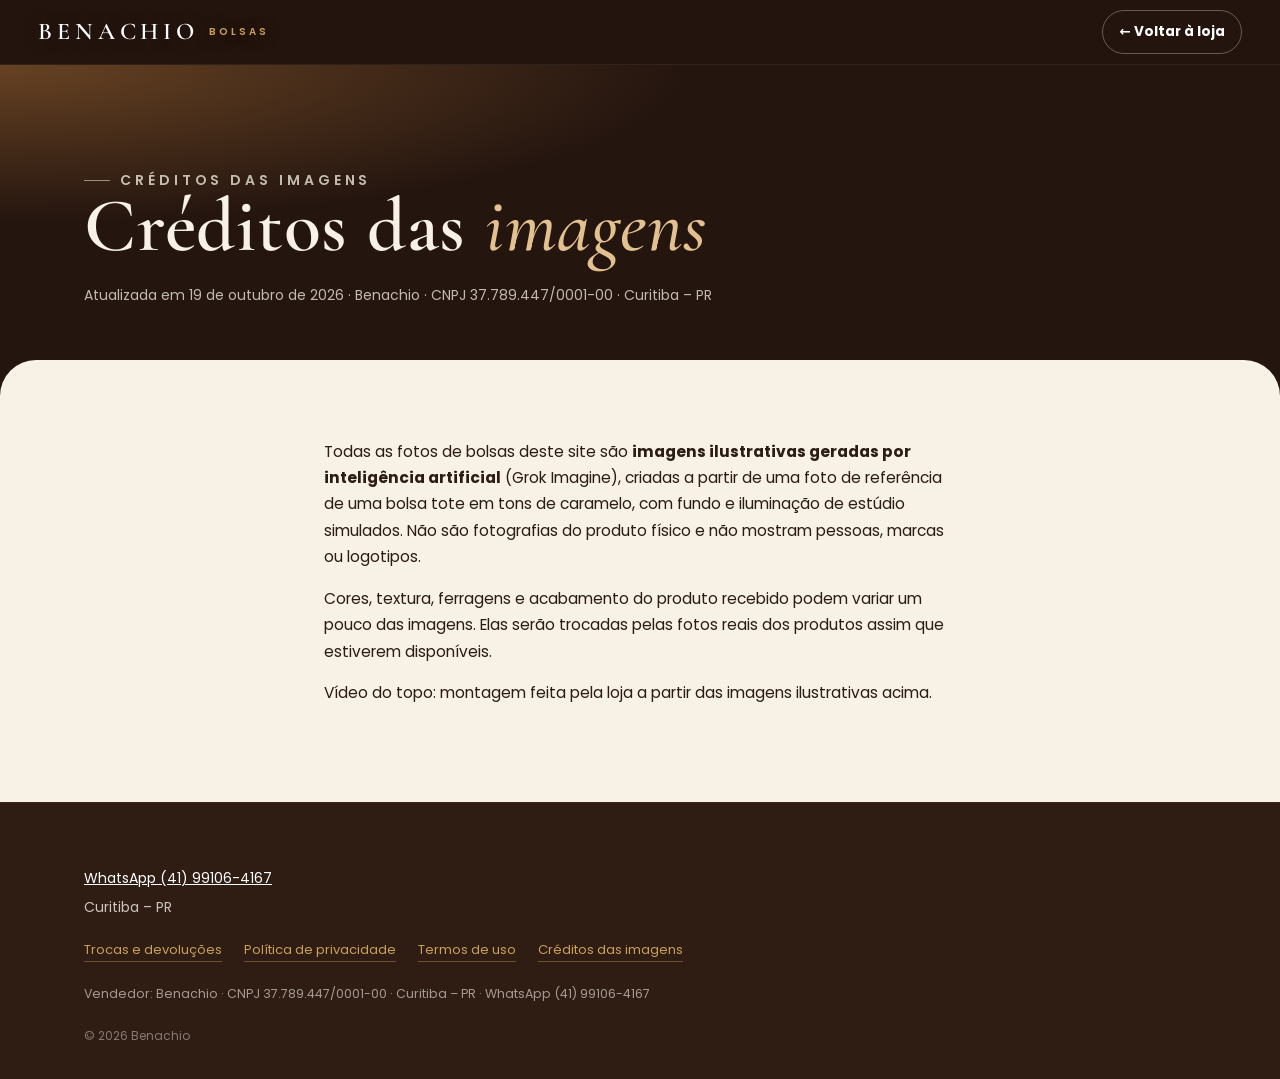
==== creditos.html @ b6550120 "Benachio: site da loja de bolsas" ====
<!doctype html><html lang="pt-BR"><head><meta charset="utf-8"><meta name="viewport" content="width=device-width, initial-scale=1">
<title>Créditos das imagens | Benachio</title><meta name="theme-color" content="#24150f"><link rel="icon" href="favicon.svg" type="image/svg+xml">
<link rel="preconnect" href="https://fonts.googleapis.com"><link rel="preconnect" href="https://fonts.gstatic.com" crossorigin>
<link href="https://fonts.googleapis.com/css2?family=Cormorant+Garamond:ital,wght@0,500;0,600;0,700;1,500;1,600&family=Poppins:wght@400;500;600;700&display=swap" rel="stylesheet">
<link rel="stylesheet" href="css/style.css?v=m1"><link rel="stylesheet" href="css/bolsas.css?v=2"></head>
<body class="legal-page"><header class="legal-top"><div class="topbar__in"><a class="brand" href="./"><span class="brand__logo">Benachio</span><span class="brand__sub">Bolsas</span></a><a class="legal-back" href="./">&larr; Voltar à loja</a></div></header>
<main id="conteudo"><section class="legal-hero"><div class="wrap"><p class="eyebrow">Créditos das imagens</p><h1 class="display">Créditos das <em>imagens</em></h1>
<p>Atualizada em 19 de outubro de 2026 · Benachio · CNPJ 37.789.447/0001-00 · Curitiba – PR</p></div></section>
<section class="legal"><div class="wrap legal__body">
<p>Todas as fotos de bolsas deste site são <strong>imagens ilustrativas geradas por inteligência artificial</strong> (Grok Imagine), criadas a partir de uma foto de referência de uma bolsa tote em tons de caramelo, com fundo e iluminação de estúdio simulados. Não são fotografias do produto físico e não mostram pessoas, marcas ou logotipos.</p>
<p>Cores, textura, ferragens e acabamento do produto recebido podem variar um pouco das imagens. Elas serão trocadas pelas fotos reais dos produtos assim que estiverem disponíveis.</p>
<p>Vídeo do topo: montagem feita pela loja a partir das imagens ilustrativas acima.</p></div></section></main>
<footer class="footer"><div class="wrap footer__in">
<ul class="footer__list"><li><a href="https://wa.me/5541991064167" target="_blank" rel="noopener">WhatsApp (41) 99106-4167</a></li><li>Curitiba – PR</li></ul>
<nav class="footer__legal"><a href="trocas.html">Trocas e devoluções</a><a href="privacidade.html">Política de privacidade</a><a href="termos.html">Termos de uso</a><a href="creditos.html">Créditos das imagens</a></nav>
<p class="footer__seller">Vendedor: Benachio · CNPJ 37.789.447/0001-00 · Curitiba – PR · WhatsApp (41) 99106-4167</p><p class="footer__copy">© 2026 Benachio</p></div></footer></body></html>
---- css/style.css ----
/* Gold Tabacaria — base do layout */
:root{
  --ink:#0b0a07; --ink-2:#17130b; --plum:#b98c26; --plum-2:#d4a63a; --plum-3:#241b07;
  --rose:#e8c766; --rose-2:#f0d890; --blush:#f8eed2; --gold:#e0b64a;
  --cream:#f8f5ee; --cream-2:#efe9db; --sand:#e4dac4; --text:#1d1a12; --muted:#6f6a5b; --line:#e6dfcb;
  --wa:#1f9d55; --mp:#009ee3; --radius:18px;
  --serif:"Fraunces", Georgia, "Times New Roman", serif;
  --sans:"Manrope", system-ui, -apple-system, "Segoe UI", Roboto, Arial, sans-serif;
  --ease-out:cubic-bezier(.16,1,.3,1);
  --pad:clamp(18px,5vw,64px);
}
*{box-sizing:border-box}
html{-webkit-text-size-adjust:100%}
html.lenis,html.lenis body{height:auto}
.lenis.lenis-smooth{scroll-behavior:auto!important}
.lenis.lenis-stopped{overflow:hidden}
body{margin:0;background:var(--ink);color:var(--cream);font:400 15.5px/1.6 var(--sans);-webkit-font-smoothing:antialiased;overflow-x:hidden}
img,video,canvas{max-width:100%;display:block}
button{font:inherit;color:inherit;cursor:pointer}
a{color:inherit}
[hidden]{display:none!important}
.wrap{width:100%;max-width:1240px;margin:0 auto;padding:0 var(--pad)}
.skip{position:absolute;left:-999px}.skip:focus{left:12px;top:12px;background:#fff;color:var(--ink);padding:8px 12px;z-index:200}
.ic-line{width:22px;height:22px;fill:none;stroke:currentColor;stroke-width:1.7;stroke-linecap:round;stroke-linejoin:round}
.ic-line .fill{fill:currentColor;stroke:none}
.ic{width:20px;height:20px}
:focus-visible{outline:2px solid var(--gold);outline-offset:3px}

.eyebrow{display:inline-flex;align-items:center;gap:10px;margin:0 0 18px;font:600 11.5px/1 var(--sans);letter-spacing:.28em;text-transform:uppercase;color:var(--gold)}
.eyebrow::before{content:"";width:26px;height:1px;background:currentColor;opacity:.7}
.hero__eyebrow::before{display:none}
.eyebrow--plum{color:var(--plum-2)}
.display{margin:0;font:300 clamp(40px,8.4vw,92px)/.98 var(--serif);letter-spacing:-.025em;font-variation-settings:"opsz" 144}
.display em{font-style:italic;font-weight:400;color:var(--rose)}
.display--ink{color:var(--plum)}
.display--ink em{color:var(--plum-2)}
.lead{font-size:clamp(16px,1.6vw,18.5px);line-height:1.65;color:rgba(248,245,238,.8);max-width:34em;margin:26px 0 0}

/* ------------ topbar ------------ */
.topbar{position:fixed;inset:0 0 auto 0;z-index:60;color:#fff;transition:background .4s,backdrop-filter .4s,box-shadow .4s}
.topbar::before{content:"";position:absolute;inset:0 0 auto 0;height:150%;z-index:-1;pointer-events:none;background:linear-gradient(to bottom,rgba(8,6,3,.55),rgba(8,6,3,0));transition:opacity .4s}
.topbar.is-solid{background:rgba(11,9,6,.82);backdrop-filter:saturate(1.3) blur(14px);-webkit-backdrop-filter:saturate(1.3) blur(14px);box-shadow:0 1px 0 rgba(255,255,255,.06)}
.topbar.is-solid::before{opacity:0}
.topbar__in{display:flex;align-items:center;justify-content:space-between;gap:16px;height:64px;padding:0 clamp(14px,3vw,40px);padding-top:env(safe-area-inset-top)}
.brand{display:flex;align-items:center;gap:10px;text-decoration:none;text-shadow:0 1px 18px rgba(0,0,0,.4)}
.brand__mark{width:38px;height:38px;color:#fff;filter:drop-shadow(0 1px 8px rgba(0,0,0,.35))}
.brand__word{font:500 17px/1 var(--serif);letter-spacing:.01em;white-space:nowrap}
.brand__word b{font-weight:600;letter-spacing:.06em}
.brand__word i{font-weight:400;opacity:.92}
.topbar__nav{display:none;gap:30px;font-size:13px;font-weight:600;letter-spacing:.12em;text-transform:uppercase}
.topbar__nav a{text-decoration:none;opacity:.85;position:relative}
.topbar__nav a::after{content:"";position:absolute;left:0;right:0;bottom:-6px;height:1px;background:currentColor;transform:scaleX(0);transform-origin:left;transition:transform .4s var(--ease-out)}
.topbar__nav a:hover{opacity:1}.topbar__nav a:hover::after{transform:scaleX(1)}
.topbar__actions{display:flex;gap:4px}
.icon-btn{position:relative;display:grid;place-items:center;width:44px;height:44px;border-radius:50%;border:0;background:transparent;color:#fff;text-decoration:none;transition:background .2s}
.icon-btn:hover{background:rgba(255,255,255,.12)}
.cart-count{position:absolute;top:3px;right:1px;min-width:19px;height:19px;padding:0 5px;border-radius:10px;background:var(--gold);color:var(--ink);font:700 11px/19px var(--sans);text-align:center}

/* ------------ hero ------------ */
.hero{position:relative;height:100vh;height:100svh;min-height:600px;overflow:hidden;background:var(--ink) url(../video/hero-m-poster.webp) center/cover no-repeat;isolation:isolate}
.hero__media{position:absolute;inset:0;z-index:-2}
.hero__video{width:100%;height:100%;object-fit:cover;transform-origin:50% 40%}
.hero__shade{position:absolute;inset:0;z-index:-1;background:
  linear-gradient(to top,rgba(14,5,11,.92) 0%,rgba(14,5,11,.55) 34%,rgba(14,5,11,0) 62%),
  radial-gradient(120% 70% at 50% 110%,rgba(60,45,10,.55),transparent 60%)}
.hero__content{position:absolute;left:0;right:0;bottom:0;padding:0 var(--pad) calc(78px + env(safe-area-inset-bottom))}
.hero__eyebrow{color:#fff;letter-spacing:.24em;margin-bottom:16px}
.hero__eyebrow .dot{width:7px;height:7px;border-radius:50%;background:var(--gold);box-shadow:0 0 0 0 rgba(224,182,74,.7);animation:pulse 2.4s infinite}
.hero__title{margin:0;font:300 clamp(64px,19vw,196px)/.86 var(--serif);letter-spacing:-.045em;color:#fff;text-shadow:0 2px 40px rgba(0,0,0,.35);font-variation-settings:"opsz" 144}
.hero__title em{font-style:italic;font-weight:400;color:var(--rose)}
.hero__title .ch{display:inline-block;will-change:transform}
.hero__title .word{display:inline-block;overflow:hidden;padding:0 .02em .08em;margin-bottom:-.08em;vertical-align:top}
.hero__tag{margin:14px 0 0;font:400 italic clamp(19px,2.6vw,28px)/1.25 var(--serif);color:#fff}
.hero__sub{margin:10px 0 26px;font-size:15px;line-height:1.55;color:rgba(255,255,255,.82);max-width:30em}
.hero__cta{display:flex;flex-wrap:wrap;gap:10px}
@media (max-width:420px){.hero__cta .btn{min-height:50px;padding:0 20px;font-size:14.5px}}
.hero__cue{display:none;position:absolute;left:50%;bottom:calc(18px + env(safe-area-inset-bottom));width:26px;height:42px;margin-left:-13px;border:1.5px solid rgba(255,255,255,.55);border-radius:20px}
.hero__cue span{position:absolute;left:50%;top:8px;width:3px;height:8px;margin-left:-1.5px;border-radius:2px;background:#fff;animation:cue 1.8s var(--ease-out) infinite}
.btn--glass .ic{width:18px;height:18px}
.hero__badge{display:none;position:absolute;right:clamp(24px,5vw,72px);bottom:clamp(40px,10vh,110px);width:132px;height:132px;color:#fff}
.hero__badge>svg:first-child{width:100%;height:100%;animation:spin 22s linear infinite}
.hero__badge text{font:600 10.4px/1 var(--sans);letter-spacing:.32em;fill:currentColor}
.hero__badge-mark{position:absolute;inset:34px;width:64px;height:64px;color:var(--gold)}

/* ------------ buttons ------------ */
.btn{position:relative;display:inline-flex;align-items:center;justify-content:center;gap:10px;min-height:52px;padding:0 26px;border-radius:999px;border:1px solid transparent;font-weight:700;font-size:15px;letter-spacing:.01em;text-decoration:none;overflow:hidden;transition:transform .25s var(--ease-out),background .25s,box-shadow .3s,color .25s}
.btn svg{width:20px;height:20px;flex:none}
.btn:active{transform:translateY(1px) scale(.985)}
.btn--glow{background:var(--cream);color:var(--ink);box-shadow:0 0 0 0 rgba(224,182,74,.0),0 14px 40px -12px rgba(224,182,74,.65)}
.btn--glow::after{content:"";position:absolute;top:0;bottom:0;left:-60%;width:40%;background:linear-gradient(100deg,transparent,rgba(255,255,255,.75),transparent);transform:skewX(-20deg);transition:left .7s var(--ease-out)}
.btn--glow:hover::after{left:130%}
.btn--glow:hover{transform:translateY(-2px);box-shadow:0 18px 50px -12px rgba(224,182,74,.85)}
.btn__arrow{transition:transform .3s var(--ease-out)}.btn:hover .btn__arrow{transform:translateX(4px)}
.btn--glass{background:rgba(255,255,255,.1);border-color:rgba(255,255,255,.35);color:#fff;backdrop-filter:blur(8px);-webkit-backdrop-filter:blur(8px)}
.btn--glass:hover{background:rgba(255,255,255,.18)}
.btn--plum{background:var(--plum);color:#fff;width:100%}
.btn--plum:hover{background:var(--plum-2)}
.btn--wa{background:var(--wa);color:#fff;width:100%}
.btn--wa-solid{background:var(--wa);color:#fff;box-shadow:0 14px 36px -14px rgba(31,157,85,.9)}
.btn--wa-solid:hover{transform:translateY(-2px)}
.btn--mp{background:var(--mp);color:#fff;width:100%}
.btn--wa-outline{background:#fff;color:var(--wa);border-color:var(--wa);width:100%}
.btn[disabled]{opacity:.45;cursor:not-allowed}

/* ------------ ticker ------------ */
.ticker{position:relative;z-index:2;overflow:hidden;background:var(--plum);border-block:1px solid rgba(255,255,255,.08);padding:16px 0}
.ticker__track{display:flex;width:max-content;align-items:center;gap:26px;white-space:nowrap;animation:marquee 34s linear infinite;will-change:transform}
.ticker span{font:400 italic clamp(20px,3vw,30px)/1 var(--serif);color:var(--cream)}
.ticker i{font-style:normal;color:var(--gold);font-size:14px}
.ticker.is-skew .ticker__track{animation-play-state:running}

/* ------------ sections common ------------ */
.section{position:relative}
.js.motion .section .rise{opacity:0;transform:translateY(28px);transition:opacity 1s var(--ease-out),transform 1s var(--ease-out)}
.js.motion .section .rise.in{opacity:1;transform:none}

/* ------------ manifesto ------------ */
.manifesto{padding:clamp(90px,14vh,150px) 0 clamp(80px,12vh,130px);overflow:hidden;background:var(--ink)}
.manifesto__glow{position:absolute;width:80vmax;height:80vmax;left:-30vmax;top:-20vmax;background:radial-gradient(closest-side,rgba(107,45,92,.55),transparent);pointer-events:none}
.manifesto__grid{position:relative;display:grid;gap:56px;align-items:center}
.manifesto .display{max-width:11ch}
.stats{list-style:none;margin:40px 0 0;padding:26px 0 0;display:grid;grid-template-columns:repeat(3,1fr);gap:12px;border-top:1px solid rgba(255,255,255,.12)}
.stats li{display:flex;flex-direction:column;gap:6px}
.stats strong{font:300 clamp(34px,5.5vw,56px)/1 var(--serif);color:#fff;letter-spacing:-.02em}
.stats li>span{font-size:12px;letter-spacing:.06em;color:rgba(248,245,238,.62);line-height:1.35}
.manifesto__art{position:relative;height:clamp(440px,118vw,640px)}
.ed{position:absolute;margin:0;overflow:hidden;border-radius:26px;box-shadow:0 40px 80px -30px rgba(0,0,0,.8)}
.ed img{width:100%;height:100%;object-fit:cover}
.ed--a{left:0;top:0;width:64%;height:78%}
.ed--b{right:0;bottom:0;width:52%;height:64%;border:6px solid var(--ink)}
.ed__ring{position:absolute;right:4%;top:-4%;width:42%;fill:none;stroke:var(--gold);stroke-width:.8;opacity:.6;animation:spin 40s linear infinite}
.ed__ring-in{stroke-dasharray:2 6}
.ed__chip{position:absolute;left:6%;bottom:6%;padding:10px 16px;border-radius:999px;background:rgba(248,245,238,.94);color:var(--ink);font:700 12px/1 var(--sans);letter-spacing:.08em;text-transform:uppercase;box-shadow:0 18px 40px -16px rgba(0,0,0,.6)}

/* ------------ chapters (coleção) ------------ */
.chapters{position:relative;background:var(--ink-2)}
.chapters__stage{position:relative}
.chapters__canvas,.chapters__shade,.chapters__rail{display:none}
.chapters__label{position:relative;padding:80px var(--pad) 0}
.chapters__list{display:grid;gap:40px;padding:24px var(--pad) 90px}
.chapter{position:relative;border-radius:24px;overflow:hidden}
.chapter__img{width:100%;height:auto;aspect-ratio:3/4;object-fit:cover}
.chapter__copy{padding:20px 4px 0}
.chapter__num{font:500 13px/1 var(--sans);letter-spacing:.2em;color:var(--gold)}
.chapter h3{margin:8px 0 10px;font:300 clamp(48px,12vw,120px)/.92 var(--serif);letter-spacing:-.035em;color:#fff}
.chapter p{margin:0 0 18px;color:rgba(248,245,238,.82);max-width:26em;font-size:16px}
.chip-link{display:inline-flex;align-items:center;min-height:44px;padding:0 20px;border-radius:999px;border:1px solid rgba(255,255,255,.4);color:#fff;text-decoration:none;font-weight:700;font-size:14px;backdrop-filter:blur(8px);-webkit-backdrop-filter:blur(8px);background:rgba(255,255,255,.08);transition:background .25s,color .25s}
.chip-link:hover{background:var(--cream);color:var(--ink)}

.js.motion .chapters{height:440vh}
.js.motion .chapters__stage{position:sticky;top:0;height:100vh;height:100svh;overflow:hidden}
.js.motion .chapters__canvas{display:block;position:absolute;inset:0;width:100%;height:100%}
.js.motion .chapters__shade{display:block;position:absolute;inset:0;pointer-events:none;background:linear-gradient(to top,rgba(18,7,15,.94) 0%,rgba(18,7,15,.6) 30%,rgba(18,7,15,0) 58%),linear-gradient(to bottom,rgba(18,7,15,.5),rgba(18,7,15,0) 22%)}
.js.motion .chapters__label{position:absolute;top:80px;left:var(--pad);padding:0;z-index:3;color:#fff}
.js.motion .chapters__rail{display:flex;position:absolute;z-index:3;top:80px;right:var(--pad);gap:14px;list-style:none;margin:0;padding:0;font:600 11px/1 var(--sans);letter-spacing:.14em;color:rgba(255,255,255,.45)}
.js.motion .chapters__rail li{position:relative;padding-bottom:8px;transition:color .4s}
.js.motion .chapters__rail li::after{content:"";position:absolute;left:0;bottom:0;height:2px;width:100%;background:currentColor;transform:scaleX(.35);transform-origin:left;transition:transform .5s var(--ease-out)}
.js.motion .chapters__rail li.on{color:#fff}.js.motion .chapters__rail li.on::after{transform:scaleX(1);background:var(--gold)}
.js.motion .chapters__list{position:absolute;inset:0;display:block;padding:0;z-index:2}
.js.motion .chapter{position:absolute;left:0;right:0;bottom:0;border-radius:0;overflow:visible;visibility:hidden;padding:0 var(--pad) calc(48px + env(safe-area-inset-bottom))}
.js.motion .chapter__img{display:none}
.js.motion .chapter__copy{padding:0;opacity:0;will-change:transform,opacity}
.js.motion .chapter h3{text-shadow:0 2px 30px rgba(0,0,0,.45)}
.js.motion .chapter.on{visibility:visible}

/* ------------ details (vídeo) ------------ */
.details{position:relative;background:var(--ink-2)}
.details__stage{position:relative;min-height:100vh;min-height:100svh;overflow:hidden;display:flex;align-items:flex-end}
.details__frame{position:absolute;inset:0;background:#1b0c17 url(../video/detail-m-poster.webp) center/cover no-repeat}
.details__video{width:100%;height:100%;object-fit:cover}
.details__shade{position:absolute;inset:0;background:linear-gradient(to top,rgba(14,5,11,.95) 0%,rgba(14,5,11,.7) 38%,rgba(14,5,11,.05) 70%);pointer-events:none}
.details__copy{position:relative;z-index:2;padding:0 var(--pad) 64px;width:100%}
.details .display{max-width:9ch}
.feats{list-style:none;margin:28px 0 0;padding:0;display:grid;gap:14px;max-width:460px}
.feats li{display:flex;align-items:center;gap:14px;font-size:15px;color:rgba(248,245,238,.86)}
.feats b{color:#fff;font-weight:700}
.feats svg{flex:none;width:40px;height:40px;padding:8px;border-radius:50%;border:1px solid rgba(224,182,74,.45);fill:none;stroke:var(--gold);stroke-width:1.6;stroke-linecap:round;stroke-linejoin:round}
.js.motion .details{height:230vh}
.js.motion .details__stage{position:sticky;top:0;height:100vh;height:100svh}
.js.motion .details__frame{clip-path:inset(12% 7% 30% 7% round 28px);will-change:clip-path}

/* ------------ catalog ------------ */
.catalog{position:relative;z-index:3;background:var(--cream);color:var(--text);border-radius:36px 36px 0 0;margin-top:-36px;padding:clamp(70px,10vh,110px) 0 80px;scroll-margin-top:30px}
.catalog__head{display:flex;flex-direction:column;gap:22px}
.catalog .display{font-size:clamp(46px,9vw,96px)}
.search{display:flex;align-items:center;gap:10px;background:#fff;border:1px solid var(--line);border-radius:999px;padding:0 18px;height:52px;color:var(--muted);box-shadow:0 10px 30px -22px rgba(60,45,10,.5)}
.search input{flex:1;border:0;outline:0;background:transparent;font:inherit;color:var(--text);min-width:0}
.search:focus-within{border-color:var(--plum-2);box-shadow:0 0 0 4px rgba(107,45,92,.12)}
.filters{display:flex;gap:8px;overflow-x:auto;margin:22px calc(-1 * var(--pad)) 4px;padding:2px var(--pad) 10px;scrollbar-width:none}
.filters::-webkit-scrollbar{display:none}
.chip{flex:none;height:40px;padding:0 17px;border-radius:999px;border:1px solid var(--line);background:#fff;color:var(--text);font-size:13.5px;font-weight:600;white-space:nowrap;transition:background .2s,color .2s,border-color .2s}
.chip:hover{border-color:var(--plum-2)}
.chip[aria-selected="true"]{background:var(--plum);border-color:var(--plum);color:#fff}
.result-info{margin:6px 0 18px;color:var(--muted);font-size:13px}
.grid{display:grid;grid-template-columns:repeat(2,minmax(0,1fr));gap:22px 14px}
.card{display:flex;flex-direction:column;background:transparent}
.card__img{position:relative;aspect-ratio:4/5;background:var(--cream-2);overflow:hidden;border:0;padding:0;width:100%;border-radius:var(--radius);box-shadow:0 18px 40px -28px rgba(60,45,10,.55)}
.card__img::after{pointer-events:none;z-index:2;content:"Ver peça";position:absolute;left:50%;bottom:30px;transform:translate(-50%,10px);opacity:0;padding:9px 16px;border-radius:999px;background:rgba(248,245,238,.95);color:var(--plum);font:700 12px/1 var(--sans);letter-spacing:.06em;transition:opacity .3s,transform .4s var(--ease-out)}
.card:hover .card__img::after{opacity:1;transform:translate(-50%,0)}
.card__tag{position:absolute;left:10px;top:10px;z-index:1;background:rgba(248,245,238,.92);color:var(--plum);font:700 10.5px/1 var(--sans);letter-spacing:.06em;padding:6px 9px;border-radius:999px}
.card__body{display:flex;flex-direction:column;gap:2px;padding:12px 2px 0;flex:1}
.card__name{margin:0;font:500 16px/1.25 var(--serif);color:var(--text)}
.card__code{font-size:11.5px;color:var(--muted);letter-spacing:.06em;text-transform:uppercase}
.card__price{margin-top:auto;padding-top:6px;font:600 19px/1 var(--serif);color:var(--plum)}
.card__btn{margin-top:10px;height:40px;border-radius:999px;border:1px solid var(--plum);background:transparent;color:var(--plum);font-weight:700;font-size:13px;transition:background .2s,color .2s}
.card__btn:hover{background:var(--plum);color:#fff}
.empty{grid-column:1/-1;text-align:center;padding:40px 10px;color:var(--muted)}

/* ------------ carrossel de fotos (card e página da peça) ------------ */
.car{position:relative;width:100%;height:100%;background:var(--cream-2)}
.car__track{display:flex;width:100%;height:100%;overflow-x:auto;overflow-y:hidden;scroll-snap-type:x mandatory;scrollbar-width:none;overscroll-behavior-x:contain;-webkit-overflow-scrolling:touch;outline:0}
.car__track::-webkit-scrollbar{display:none}
.car__slide{flex:0 0 100%;width:100%;height:100%;scroll-snap-align:start;scroll-snap-stop:always;display:block;border:0;padding:0;margin:0;background:var(--cream-2);cursor:pointer;overflow:hidden}
.car__slide img{display:block;width:100%;height:100%;image-rendering:auto}
.car__slide img.fit-cover{object-fit:cover}
.car__slide img.fit-contain{object-fit:contain}
.car__nav{position:absolute;top:50%;z-index:3;width:38px;height:38px;margin-top:-19px;display:grid;place-items:center;border:0;border-radius:50%;padding:0;background:rgba(248,245,238,.94);color:var(--plum);box-shadow:0 8px 20px -10px rgba(11,9,6,.55);cursor:pointer;opacity:0;transition:opacity .25s,background .2s}
.car__nav svg{width:18px;height:18px;fill:none;stroke:currentColor;stroke-width:2.2;stroke-linecap:round;stroke-linejoin:round}
.car__nav--prev{left:8px}.car__nav--next{right:8px}
.car__nav:hover{background:#fff}
.car:hover .car__nav,.car__nav:focus-visible{opacity:1}
.car__nav[disabled]{opacity:0!important;pointer-events:none}
.car__dots{position:absolute;left:0;right:0;bottom:6px;z-index:3;display:flex;justify-content:center;gap:0;pointer-events:none}
.car__dots button{pointer-events:auto;width:18px;height:18px;border:0;padding:0;background:none;cursor:pointer}
.car__dots button::before{content:"";display:block;width:7px;height:7px;margin:auto;border-radius:99px;background:rgba(255,255,255,.75);box-shadow:0 0 0 1px rgba(60,45,10,.28);transition:width .25s,background .25s}
.car__dots button[aria-current="true"]::before{width:18px;background:var(--plum)}
@media (hover:none) and (pointer:coarse){.car--t .car__nav{display:none}}
.car--p{aspect-ratio:4/5;height:auto;max-height:calc(100vh - 120px);max-height:calc(100dvh - 120px)}
.car--p .car__slide{cursor:default}
.car--p .car__nav{opacity:.92;width:44px;height:44px;margin-top:-22px}
.car--p .car__nav--prev{left:12px}.car--p .car__nav--next{right:12px}
.car--p .car__dots{bottom:10px}

/* ------------ howto ------------ */
.howto{padding:clamp(90px,14vh,140px) 0;background:radial-gradient(90% 60% at 100% 0%,rgba(107,45,92,.6),transparent 60%),linear-gradient(180deg,var(--plum-3),var(--ink))}
.howto .display{max-width:12ch}
.steps{list-style:none;margin:48px 0 0;padding:0;display:grid;gap:16px;counter-reset:s}
.step{position:relative;padding:28px 24px 26px;border-radius:24px;background:rgba(255,255,255,.04);border:1px solid rgba(255,255,255,.1);overflow:hidden}
.step__n{position:absolute;right:16px;top:-14px;font:300 italic 120px/1 var(--serif);color:rgba(224,182,74,.16)}
.step h3{margin:0 0 8px;font:400 28px/1.1 var(--serif);color:#fff}
.step p{margin:0;color:rgba(248,245,238,.75);max-width:30em}
.pay-badges{display:flex;flex-wrap:wrap;gap:10px;margin-top:30px}
.pay{display:inline-flex;align-items:center;gap:8px;height:40px;padding:0 16px;border-radius:999px;border:1px solid rgba(255,255,255,.18);font-size:13px;font-weight:700;color:rgba(255,255,255,.9)}
.pay svg{width:18px;height:18px}
.pay--wa{color:#5fe39a;border-color:rgba(95,227,154,.4)}
.pay--mp{color:#7fd3ff;border-color:rgba(127,211,255,.4)}

/* ------------ cta ------------ */
.cta{position:relative;overflow:hidden;padding:clamp(110px,18vh,180px) 0;text-align:center;isolation:isolate}
.cta__bg{position:absolute;inset:-10%;z-index:-1}
.cta__bg img{width:100%;height:100%;object-fit:cover;filter:blur(3px) saturate(.8);transform:scale(1.05)}
.cta__bg::after{content:"";position:absolute;inset:0;background:radial-gradient(70% 70% at 50% 50%,rgba(11,9,6,.62),rgba(11,9,6,.92))}
.cta__in{display:flex;flex-direction:column;align-items:center}
.cta__mark{width:72px;height:72px;color:var(--gold);margin-bottom:26px}
.cta .display{max-width:13ch}
.cta .lead{margin-inline:auto}
.cta__btns{display:flex;flex-wrap:wrap;justify-content:center;gap:12px;margin-top:32px}

/* ------------ footer ------------ */
.footer{background:var(--ink);color:rgba(248,245,238,.78);padding:64px 0 34px;font-size:14px;overflow:hidden;border-top:1px solid rgba(255,255,255,.06)}
.footer__in{display:grid;gap:22px}
.footer__brand{display:flex;align-items:center;gap:14px}
.footer__mark{width:52px;height:52px;color:var(--gold);flex:none}
.footer__name{margin:0 0 2px;font:500 22px/1.2 var(--serif);color:#fff}
.footer p{margin:0}
.footer__list{list-style:none;margin:0;padding:0;display:grid;gap:6px}
.footer a{color:#fff}
.footer__big{font:300 clamp(64px,17vw,230px)/.85 var(--serif);letter-spacing:-.05em;color:transparent;-webkit-text-stroke:1px rgba(224,182,74,.35);white-space:nowrap;margin:20px 0 0!important}
.footer__big em{font-style:italic}
.footer__copy{font-size:12px;opacity:.55}

/* ------------ product modal ------------ */
.modal,.drawer{position:fixed;inset:0;z-index:100;color:var(--text)}
.modal__backdrop,.drawer__backdrop{position:absolute;inset:0;background:rgba(18,6,15,.62);backdrop-filter:blur(4px);-webkit-backdrop-filter:blur(4px);animation:fade .25s}
.modal__panel{position:absolute;inset:auto 0 0 0;max-height:94vh;max-height:94dvh;overflow:auto;overscroll-behavior:contain;background:var(--cream);border-radius:26px 26px 0 0;animation:up .35s var(--ease-out)}
.close-btn{position:absolute;right:12px;top:12px;z-index:3;width:42px;height:42px;border-radius:50%;border:0;background:rgba(255,255,255,.94);font-size:26px;line-height:1;color:var(--plum);box-shadow:0 6px 18px -8px rgba(0,0,0,.3)}
.pm__gallery{position:relative;background:var(--cream-2)}
.pm__thumbs{display:flex;gap:8px;padding:10px 14px 0}
.pm__thumbs button{width:64px;height:64px;border-radius:12px;overflow:hidden;border:2px solid transparent;padding:0;background:#fff}
.pm__thumbs button[aria-current="true"]{border-color:var(--plum)}
.pm__thumbs img{width:100%;height:100%;object-fit:cover}
.pm__info{padding:22px 20px 30px}
.pm__code{font-size:11.5px;letter-spacing:.14em;color:var(--muted);text-transform:uppercase}
.pm__title{margin:6px 0 8px;font:400 30px/1.1 var(--serif);color:var(--plum);letter-spacing:-.01em}
.pm__price{font:500 26px/1 var(--serif);margin-bottom:14px;color:var(--text)}
.pm__desc{color:#4b3d47;margin:0 0 20px}
.field{margin-bottom:18px}
.field__label{display:block;font-weight:700;font-size:13px;letter-spacing:.04em;margin-bottom:8px;color:var(--text)}
.sizes{display:flex;gap:8px}
.size{width:54px;height:48px;border-radius:14px;border:1px solid var(--line);background:#fff;font-weight:700;color:var(--text)}
.size[aria-pressed="true"]{background:var(--plum);color:#fff;border-color:var(--plum)}
select,.qty input{font:inherit;color:var(--text)}
.select{width:100%;height:48px;border-radius:14px;border:1px solid var(--line);background:#fff;padding:0 12px}
.qty{display:inline-flex;align-items:center;border:1px solid var(--line);border-radius:14px;background:#fff;overflow:hidden}
.qty button{width:44px;height:46px;border:0;background:transparent;font-size:20px;color:var(--plum)}
.qty input{width:42px;height:46px;border:0;text-align:center;background:transparent;-moz-appearance:textfield}
.qty input::-webkit-inner-spin-button{-webkit-appearance:none}
.hint{font-size:12.5px;color:var(--muted);margin:6px 0 0}
.err{color:#b4233c;font-size:13px;margin:-6px 0 10px}
.pm__mp{margin-top:18px;padding-top:16px;border-top:1px solid var(--line);display:flex;flex-direction:column;gap:8px}
.pm__mp-title{margin:0;font-weight:700;font-size:13.5px}

/* frete */
.frete{margin:4px 0 18px;padding:16px;border-radius:18px;background:#fff;border:1px solid var(--line)}
.frete .field__label{margin-bottom:10px}
.cep-row{display:flex;gap:8px}
.cep-input{flex:1;min-width:0;height:46px;border-radius:12px;border:1px solid var(--line);padding:0 14px;font:600 16px/1 var(--sans);letter-spacing:.06em;color:var(--text);background:var(--cream)}
.cep-input:focus{outline:0;border-color:var(--plum-2);box-shadow:0 0 0 3px rgba(107,45,92,.12)}
.cep-btn{flex:none;height:46px;padding:0 18px;border-radius:12px;border:0;background:var(--plum);color:#fff;font-weight:700;font-size:14px}
.cep-btn[disabled]{opacity:.6}
.cep-help{display:inline-block;margin-top:8px;font-size:12px;color:var(--muted)}
.cep-err{margin:8px 0 0}
.frete__dest{margin:12px 0 8px;font-size:13px;color:var(--text)}
.frete__ops{display:grid;gap:8px}
.frete__op{display:flex;align-items:center;gap:12px;padding:12px 14px;border-radius:14px;border:1px solid var(--line);cursor:pointer;transition:border-color .2s,background .2s}
.frete__op input{accent-color:var(--plum);width:18px;height:18px;margin:0}
.frete__op.is-on{border-color:var(--plum);background:var(--blush)}
.frete__name{flex:1;display:flex;flex-direction:column;font-weight:800;font-size:14px;letter-spacing:.04em}
.frete__name small{font-weight:500;font-size:12px;letter-spacing:0;color:var(--muted)}
.frete__val{font-weight:800;font-size:15px;color:var(--plum);white-space:nowrap}
.frete__val s{font-weight:500;color:var(--muted);margin-right:4px;font-size:12.5px}
.frete__note{margin:10px 0 0;font-size:12px;color:var(--muted)}
.free-hint{margin:-8px 0 16px}
.freebar{margin:16px 0 4px;padding:14px 16px;border-radius:16px;background:var(--blush)}
.freebar p{margin:0 0 8px;font-size:13.5px;color:var(--text)}
.freebar__track{display:block;height:6px;border-radius:6px;background:rgba(60,45,10,.15);overflow:hidden}
.freebar__track span{display:block;height:100%;border-radius:6px;background:linear-gradient(90deg,var(--plum-2),var(--rose-2));transition:width .6s var(--ease-out)}
.freebar.is-done{background:#e5f6ec}.freebar.is-done .freebar__track span{background:var(--wa)}

/* ------------ cart drawer ------------ */
.drawer__panel{position:absolute;top:0;right:0;bottom:0;width:min(440px,100%);background:var(--cream);display:flex;flex-direction:column;animation:slide .35s var(--ease-out)}
.drawer__head{position:relative;padding:20px 20px 14px;border-bottom:1px solid var(--line)}
.drawer__head h2{margin:0;font:400 28px/1.2 var(--serif);color:var(--plum)}
.drawer__head .close-btn{top:12px}
.drawer__body{flex:1;overflow:auto;overscroll-behavior:contain;padding:6px 20px 14px}
.drawer__foot{border-top:1px solid var(--line);padding:14px 20px calc(16px + env(safe-area-inset-bottom));display:flex;flex-direction:column;gap:10px;background:#fff}
.line{display:grid;grid-template-columns:72px 1fr;gap:12px;padding:14px 0;border-bottom:1px solid var(--line)}
.line img{width:72px;height:90px;object-fit:cover;border-radius:12px;background:var(--cream-2)}
.line__name{margin:0;font:500 16px/1.25 var(--serif)}
.line__meta{font-size:12.5px;color:var(--muted);margin:2px 0 8px}
.line__row{display:flex;align-items:center;justify-content:space-between;gap:8px}
.line .qty button{width:34px;height:34px;font-size:17px}
.line .qty input{width:30px;height:34px}
.line__price{font-weight:700;color:var(--plum)}
.remove{border:0;background:none;color:var(--muted);font-size:12.5px;text-decoration:underline;padding:4px 0}
.sums{display:grid;gap:4px}
.sumrow{display:flex;justify-content:space-between;align-items:baseline;gap:10px;font-size:14px;color:var(--text)}
.sumrow #cartFrete.is-free{color:var(--wa);font-weight:800}
.sumrow--total{font-size:16px;font-weight:700;margin-top:2px}
.sumrow--total strong{font:600 24px/1 var(--serif);color:var(--plum)}
.ship-note{margin:2px 0 0;font-size:12px;color:var(--muted)}
.cart-empty{text-align:center;padding:50px 10px;color:var(--muted)}
.mp-box{display:flex;flex-direction:column;gap:8px}
.mp-note{margin:0;font-size:12.5px;line-height:1.4;color:var(--muted);text-align:center}
.mp-note.is-active{color:var(--text);background:#e8f6fd;border-radius:10px;padding:8px 10px}
.mp-frete{color:#0b5f87;background:#eef8fd;border-radius:10px;padding:8px 10px}
.mp-frete:empty{display:none}
.alt-contact{text-align:center;font-size:13px;color:var(--muted)}

.toast{position:fixed;left:50%;top:76px;transform:translateX(-50%);z-index:150;max-width:min(92vw,440px);background:var(--ink);color:#fff;padding:12px 18px;border-radius:14px;font-size:14px;box-shadow:0 14px 34px rgba(0,0,0,.35);animation:fade .2s}
.grain{position:fixed;inset:0;z-index:120;pointer-events:none;opacity:.07;transition:opacity .45s;mix-blend-mode:overlay;background-image:url("data:image/svg+xml,%3Csvg xmlns='http://www.w3.org/2000/svg' width='160' height='160'%3E%3Cfilter id='n'%3E%3CfeTurbulence type='fractalNoise' baseFrequency='.9' numOctaves='2' stitchTiles='stitch'/%3E%3C/filter%3E%3Crect width='100%25' height='100%25' filter='url(%23n)'/%3E%3C/svg%3E")}
body.lock{overflow:hidden}

/* sem grão sobre o catálogo e a página da peça (deixava o tecido com aspecto felpudo) */
body.no-grain .grain,body.lock .grain{opacity:0}
@keyframes fade{from{opacity:0}}
@keyframes up{from{transform:translateY(50px);opacity:0}}
@keyframes slide{from{transform:translateX(50px);opacity:0}}
@keyframes spin{to{transform:rotate(360deg)}}
@keyframes marquee{to{transform:translateX(-50%)}}
@keyframes cue{0%{opacity:0;transform:translateY(0)}30%{opacity:1}100%{opacity:0;transform:translateY(14px)}}
@keyframes pulse{0%{box-shadow:0 0 0 0 rgba(224,182,74,.7)}70%{box-shadow:0 0 0 10px rgba(224,182,74,0)}100%{box-shadow:0 0 0 0 rgba(224,182,74,0)}}

@media (min-width:640px){
  .grid{grid-template-columns:repeat(3,minmax(0,1fr));gap:30px 20px}
  .catalog__head{flex-direction:row;align-items:flex-end;justify-content:space-between}
  .search{width:360px}
  .filters{flex-wrap:wrap;overflow:visible;margin:26px 0 4px;padding:2px 0 10px}
  .steps{grid-template-columns:repeat(3,1fr)}
}
@media (min-width:768px){
  .hero{background-image:url(../video/hero-d-poster.webp)}
  .details__frame{background-image:url(../video/detail-d-poster.webp)}
}
@media (min-width:960px){
  .topbar__nav{display:flex}
  .hero__shade{background:linear-gradient(90deg,rgba(14,5,11,.86) 0%,rgba(14,5,11,.55) 34%,rgba(14,5,11,0) 62%),linear-gradient(to top,rgba(14,5,11,.7),rgba(14,5,11,0) 40%)}
  .hero__content{top:0;bottom:0;display:flex;flex-direction:column;justify-content:center;padding-bottom:0;max-width:760px}
  .hero__sub{font-size:16.5px}
  .hero__badge,.hero__cue{display:block}
  .grid{grid-template-columns:repeat(4,minmax(0,1fr))}
  .manifesto__grid{grid-template-columns:1.05fr .95fr;gap:80px}
  .manifesto__art{height:640px}
  /* chapters desktop: portrait film window on the right, type on the left */
  .chapters__list{grid-template-columns:repeat(2,1fr)}
  .js.motion .chapters{background:radial-gradient(70% 90% at 75% 50%,rgba(107,45,92,.42),transparent 70%),var(--ink-2)}
  .js.motion .chapters__canvas{left:auto;right:7vw;top:11vh;height:80vh;width:58vh;border-radius:30px;box-shadow:0 60px 120px -40px rgba(0,0,0,.9)}
  .js.motion .chapters__shade{background:none}
  .js.motion .chapters__label{top:16vh}
  .js.motion .chapters__rail{flex-direction:column;top:auto;bottom:11vh;right:auto;left:var(--pad);gap:12px}
  .js.motion .chapters__rail li::after{width:28px}
  .js.motion .chapter{top:0;bottom:0;right:auto;width:min(52vw,640px);display:flex;align-items:center;padding:0 0 0 var(--pad)}
  .chapter h3{font-size:clamp(72px,8.4vw,132px)}
  .chapter p{font-size:18px}
  .details__copy{padding-bottom:12vh}
  .details__shade{background:linear-gradient(90deg,rgba(14,5,11,.9) 0%,rgba(14,5,11,.55) 38%,rgba(14,5,11,0) 66%),linear-gradient(to top,rgba(14,5,11,.6),transparent 40%)}
  .details__stage{align-items:center}
  .details__copy{padding-bottom:0}
  .js.motion .details__frame{clip-path:inset(14% 18% 14% 40% round 32px)}
  .modal__panel{inset:50% auto auto 50%;transform:translate(-50%,-50%);width:min(1000px,94vw);max-height:90vh;border-radius:28px;animation:fade .25s}
  .pm{display:grid;grid-template-columns:1.05fr 1fr}
  .pm__gallery{padding-bottom:14px;position:sticky;top:0;align-self:start}
  .pm__info{padding:36px 32px}
  .footer__in{grid-template-columns:1.2fr 1fr 1.4fr;align-items:start}
  .footer__big,.footer__copy{grid-column:1/-1}
}
@media (prefers-reduced-motion:reduce){
  *,*::before,*::after{animation:none!important;transition:none!important;scroll-behavior:auto!important}
}
@media (min-width:960px){
  .js.motion .chapter__copy{position:relative}
  .js.motion .chapter__num{position:absolute;left:-.04em;top:-.62em;z-index:-1;font:300 italic 210px/1 var(--serif);letter-spacing:-.04em;color:transparent;-webkit-text-stroke:1px rgba(224,182,74,.32)}
}

/* =====================================================================
   Checkout (frete em tempo real + Mercado Pago) — na paleta v2
   ===================================================================== */
.btn--grad{background:var(--plum);color:#fff;border:0}
.btn--grad:hover{background:var(--plum-2)}
.btn--block{width:100%}
.drawer__head{display:flex;align-items:center;gap:6px;padding-right:64px}
.drawer__head h2{font-size:clamp(22px,6vw,28px)}
.back-btn{width:40px;height:40px;margin-left:-8px;border-radius:50%;border:0;background:transparent;font-size:22px;color:var(--plum)}
.back-btn:hover{background:var(--cream-2)}
.cart-steps{display:flex;gap:6px;list-style:none;margin:0;padding:10px 20px 0;font:700 10.5px/1 var(--sans);letter-spacing:.14em;text-transform:uppercase;color:var(--muted)}
.cart-steps li{flex:1;padding-bottom:9px;border-bottom:3px solid var(--line)}
.cart-steps li.on{color:var(--plum);border-bottom-color:var(--plum-2)}
.cart-frete .frete{margin-top:12px}
.frete__loading{display:flex;align-items:center;gap:10px;margin-top:14px;padding:12px 14px;border-radius:14px;background:var(--cream);font-size:13.5px;color:var(--muted)}
.frete__logo{width:40px;height:20px;object-fit:contain;flex:none}
.frete__op.is-free .frete__val{color:var(--wa)}
.spin{display:inline-block;width:18px;height:18px;border-radius:50%;border:2.5px solid rgba(60,45,10,.15);border-top-color:var(--plum-2);animation:spin .8s linear infinite;flex:none}
.spin--light{border-color:rgba(255,255,255,.35);border-top-color:#fff;margin-right:2px}
.co-summary{display:flex;justify-content:space-between;align-items:center;gap:10px;margin:12px 0 4px;padding:12px 14px;border-radius:14px;background:#fff;border:1px solid var(--line);font-weight:700;font-size:14px;color:var(--text)}
.link-btn{border:0;background:none;padding:6px 0;color:var(--plum-2);font-weight:700;font-size:13px;text-decoration:underline;text-underline-offset:3px}
.coform{display:grid;grid-template-columns:repeat(6,1fr);gap:12px 10px;margin:14px 0 16px}
.f{grid-column:span 6;display:flex;flex-direction:column;gap:5px}
.f--half{grid-column:span 3}.f--twothirds{grid-column:span 4}.f--third{grid-column:span 2}
.f label{font-weight:700;font-size:12.5px;letter-spacing:.02em;color:var(--text)}
.f label small{font-weight:500;color:var(--muted)}
.f input{height:48px;border-radius:12px;border:1px solid var(--line);background:#fff;padding:0 13px;font:500 16px/1 var(--sans);color:var(--text);width:100%;min-width:0}
.f input:focus{outline:0;border-color:var(--plum-2);box-shadow:0 0 0 3px rgba(107,45,92,.12)}
.f--err input{border-color:#b4233c;background:#fff6f7}
.f__err{margin:0;font-size:12px;color:#b4233c;font-weight:600}
.pay-msg{margin:0;padding:10px 12px;border-radius:12px;font-size:13px;line-height:1.45}
.pay-msg--erro{background:#fdeced;color:#8f1a2e}
.pay-msg--aviso{background:var(--blush);color:var(--plum)}
.btn--mp{box-shadow:0 12px 30px -14px rgba(0,158,227,.9)}
.btn--mp:not([disabled]):hover{background:#008acb}
.mp-secure{display:flex;align-items:center;justify-content:center;gap:6px;margin:-2px 0 2px;font-size:12px;color:var(--muted);text-align:center}
.mp-secure .ic-line{width:15px;height:15px}
.drawer__foot{padding-top:12px;gap:8px}
.drawer__foot .btn{min-height:50px}
.drawer__foot #checkoutWa{min-height:46px}
@media (max-height:760px),(max-width:480px){.drawer__foot .alt-contact{font-size:12px}}

/* volta do Mercado Pago */
.order{display:grid;place-items:center;padding:18px}
.order__panel{position:relative;width:min(460px,100%);max-height:calc(100svh - 36px);overflow:auto;background:var(--cream);color:var(--text);border-radius:28px;padding:34px 26px 26px;text-align:center;box-shadow:0 30px 80px -20px rgba(0,0,0,.6);animation:up .45s var(--ease-out)}
.order__panel::before{content:"";position:absolute;inset:0 0 auto 0;height:6px;background:linear-gradient(90deg,var(--plum),var(--rose-2),var(--gold));border-radius:28px 28px 0 0}
.order__logo{display:grid;place-items:center;width:78px;height:78px;margin:0 auto 14px;border-radius:50%;background:var(--plum);color:var(--gold)}
.order__logo svg{width:60px;height:60px}
.order__icon{position:absolute;left:calc(50% + 22px);top:84px;display:grid;place-items:center;width:34px;height:34px;border-radius:50%;background:var(--wa);color:#fff;font:800 17px/1 var(--sans);border:3px solid var(--cream)}
.order--pendente .order__icon{background:#b07a1f;font-size:14px}
.order--erro .order__icon{background:#b4233c}
.order .eyebrow{justify-content:center;color:var(--plum-2);margin-bottom:10px}
.order .eyebrow::before{display:none}
.order .display{font-size:clamp(32px,8vw,44px);color:var(--plum)}
.order .display em{color:var(--plum-2)}
.order__msg{margin:14px 0 0;color:#4b3d47;font-size:15px;line-height:1.6}
.order__id{margin:14px auto 0;display:inline-block;padding:7px 12px;border-radius:999px;background:#fff;border:1px solid var(--line);font:700 12.5px/1.2 var(--sans);letter-spacing:.04em;color:var(--plum)}
.order__id:empty{display:none}
.order__btns{display:flex;flex-direction:column;gap:10px;margin-top:22px}
.order__btns .btn{width:100%}
.order .close-btn{background:#fff}

/* rodapé legal + nota do checkout */
.footer__legal{display:flex;flex-wrap:wrap;gap:8px 22px;font-size:13px}
.footer__legal a{color:var(--gold);text-decoration:none;border-bottom:1px solid rgba(224,182,74,.35)}
.footer__legal a:hover{border-bottom-color:var(--gold)}
.footer__seller{font-size:12.5px;line-height:1.6;opacity:.75}
@media (min-width:900px){.footer__legal,.footer__seller{grid-column:1/-1}}
.legal-note{margin:-2px 0 2px;font-size:11.5px;line-height:1.45;color:var(--muted);text-align:center}
.legal-note a{color:var(--plum-2)}

/* páginas legais */
.legal-page{background:var(--ink)}
.legal-top{position:sticky;top:0;z-index:5;background:rgba(11,9,6,.9);backdrop-filter:blur(12px);-webkit-backdrop-filter:blur(12px);border-bottom:1px solid rgba(255,255,255,.06)}
.legal-top .topbar__in{color:#fff}
.legal-back{display:inline-flex;align-items:center;gap:8px;min-height:44px;padding:0 16px;border-radius:999px;border:1px solid rgba(255,255,255,.3);color:#fff;text-decoration:none;font-weight:700;font-size:13.5px}
.legal-back:hover{background:rgba(255,255,255,.1)}
.legal-hero{padding:clamp(56px,10vh,96px) 0 clamp(70px,10vh,100px);background:radial-gradient(90% 80% at 0% 0%,rgba(107,45,92,.55),transparent 60%)}
.legal-hero .display{font-size:clamp(40px,7vw,76px)}
.legal-hero p{margin:18px 0 0;color:rgba(248,245,238,.72);font-size:14px}
.legal{position:relative;z-index:2;background:var(--cream);color:var(--text);border-radius:36px 36px 0 0;margin-top:-36px;padding:clamp(44px,7vh,72px) 0 80px}
.legal__body{max-width:760px}
.legal__body h2{margin:40px 0 12px;font:400 clamp(24px,3.4vw,32px)/1.15 var(--serif);color:var(--plum)}
.legal__body h2:first-child{margin-top:0}
.legal__body h3{margin:24px 0 8px;font-size:16px;color:var(--plum)}
.legal__body p,.legal__body li{font-size:15.5px;line-height:1.7;color:var(--text)}
.legal__body ul,.legal__body ol{padding-left:22px}
.legal__body li{margin:6px 0}
.legal__body a{color:var(--plum-2);font-weight:600}
.legal__box{margin:22px 0;padding:18px 20px;border-radius:18px;background:#fff;border:1px solid var(--line)}
.legal__box p{margin:4px 0}
.legal__nav{display:flex;flex-wrap:wrap;gap:10px;margin-top:44px}
.legal__nav a{display:inline-flex;align-items:center;min-height:42px;padding:0 18px;border-radius:999px;border:1px solid var(--plum);color:var(--plum);text-decoration:none;font-weight:700;font-size:13.5px}
.legal__nav a[aria-current="page"]{background:var(--plum);color:#fff}

/* ------------ promo: cupom de 1ª compra + Pix ------------ */
.hero__promo{align-self:flex-start;width:fit-content;max-width:100%;display:inline-flex;flex-wrap:wrap;align-items:center;gap:6px 12px;margin:-10px 0 24px;padding:9px 16px;border-radius:999px;border:1px solid rgba(224,182,74,.45);background:linear-gradient(120deg,rgba(60,45,10,.62),rgba(11,9,6,.5));backdrop-filter:blur(10px);-webkit-backdrop-filter:blur(10px);font-size:13px;line-height:1.35;color:rgba(255,255,255,.88);box-shadow:0 10px 30px -18px rgba(0,0,0,.8)}
.hero__promo b{color:var(--gold);font-weight:800;letter-spacing:.02em}
.hero__promo i{font-style:normal;color:var(--gold);font-size:10px;opacity:.85}
.promo__code{display:inline-block;padding:2px 9px;border-radius:7px;border:1px dashed rgba(224,182,74,.8);color:#fff;font:700 12px/1.3 var(--sans);letter-spacing:.12em;background:rgba(224,182,74,.1)}
.promo__code--sm{padding:1px 7px;font-size:11.5px;color:inherit;border-color:currentColor;background:transparent}
@media (max-width:560px){
  .hero__promo{display:flex;flex-direction:column;align-items:flex-start;gap:5px;width:fit-content;border-radius:16px;padding:10px 15px;font-size:12.8px}
  .hero__promo i{display:none}
  .promo__item{display:flex;align-items:center;gap:6px}
  .promo__item::before{content:"✦";color:var(--gold);font-size:9px;opacity:.85}
}
.pm__pix{display:flex;align-items:baseline;gap:8px;margin:0 0 4px;font:600 17px/1.3 var(--serif);color:var(--plum)}
.pm__pix em{font:800 10.5px/1 var(--sans);font-style:normal;letter-spacing:.08em;padding:4px 7px;border-radius:999px;background:#e3f4f1;color:#0b6b5c;align-self:center}

/* forma de pagamento */
.paybox{margin:4px 0 14px}
.payopts{display:grid;gap:8px}
.payopt{position:relative;display:flex;align-items:center;gap:12px;padding:12px 14px;border-radius:16px;border:1px solid var(--line);background:#fff;cursor:pointer;transition:border-color .2s,background .2s,box-shadow .2s}
.payopt input{position:absolute;opacity:0;pointer-events:none}
.payopt__ic{flex:none;display:grid;place-items:center;width:38px;height:38px;border-radius:11px;background:var(--cream);color:var(--plum)}
.payopt__ic svg{width:20px;height:20px}
.payopt--pix .payopt__ic{background:#e3f4f1;color:#13a08f}
.payopt__txt{flex:1;min-width:0;display:flex;flex-direction:column;gap:2px}
.payopt__txt b{font-size:14px;color:var(--text);line-height:1.3}
.payopt__em{color:#0b7d6f;font-weight:800}
.payopt__txt small{font-size:12.5px;color:var(--muted);line-height:1.35}
.payopt__txt small b{color:#0b7d6f;font-weight:800}
.payopt__tag{flex:none;padding:5px 9px;border-radius:999px;background:#13a08f;color:#fff;font:800 12px/1 var(--sans);letter-spacing:.03em}
.payopt::after{content:"";flex:none;width:18px;height:18px;border-radius:50%;border:1.5px solid #cbbcc4;transition:border .2s,box-shadow .2s}
.payopt.is-on{border-color:var(--plum);background:var(--blush);box-shadow:0 8px 22px -16px rgba(60,45,10,.7)}
.payopt.is-on::after{border:5.5px solid var(--plum)}
.payopt--pix.is-on{border-color:#13a08f;background:#effaf8}
.payopt--pix.is-on::after{border-color:#13a08f}
.payopt:has(input:focus-visible){outline:2px solid var(--gold);outline-offset:2px}

/* cupom */
.cupom{margin:0 0 16px;padding:16px;border-radius:18px;background:#fff;border:1px solid var(--line);transition:border-color .2s}
.cupom__head{display:flex;align-items:baseline;justify-content:space-between;gap:10px}
.cupom .field__label{display:flex;align-items:center;gap:7px}
.cupom .field__label .ic-line{width:17px;height:17px;color:var(--plum-2)}
.cupom__row{display:flex;gap:8px}
.cupom__in{flex:1;min-width:0;height:46px;border-radius:12px;border:1px dashed #c9a46a;padding:0 14px;font:700 15px/1 var(--sans);letter-spacing:.12em;text-transform:uppercase;color:var(--plum);background:#fdf8f1}
.cupom__in::placeholder{text-transform:none;letter-spacing:.01em;font-weight:500;color:#a8949f}
.cupom__in:focus{outline:0;border-style:solid;border-color:var(--plum-2);box-shadow:0 0 0 3px rgba(107,45,92,.12)}
.cupom__btn{flex:none;min-width:92px;height:46px;padding:0 18px;border-radius:12px;border:0;background:var(--plum);color:#fff;font-weight:700;font-size:14px;display:grid;place-items:center}
.cupom__btn[disabled]{opacity:.75}
.cupom__btn .spin{border-color:rgba(255,255,255,.3);border-top-color:#fff;width:16px;height:16px}
.cupom__hint{margin:8px 0 0;font-size:12.5px;color:var(--muted)}
.cupom__hint b{color:var(--plum-2);letter-spacing:.06em}
.cupom__err{margin:8px 0 0;font-size:13px;font-weight:600;color:#b4233c}
.cupom.is-err{border-color:#e6a9b4}
.cupom.is-on{border-color:#c9a46a;background:linear-gradient(135deg,#fffaf2,#fff)}
.cupom__ok{display:flex;align-items:center;gap:12px}
.cupom__code{position:relative;flex:none;padding:9px 12px;border-radius:10px;background:var(--plum);color:var(--gold);font:800 13px/1 var(--sans);letter-spacing:.14em;box-shadow:inset 0 0 0 1px rgba(224,182,74,.35)}
.cupom__code::before,.cupom__code::after{content:"";position:absolute;top:50%;width:10px;height:10px;margin-top:-5px;border-radius:50%;background:#fffaf2}
.cupom__code::before{left:-5px}.cupom__code::after{right:-5px}
.cupom__txt{flex:1;min-width:0;display:flex;flex-direction:column;gap:2px}
.cupom__txt b{font-size:14px;color:var(--plum)}
.cupom__txt small{font-size:12.5px;color:#0a7a3a;font-weight:700}
.cupom__rm{flex:none;border:0;background:none;padding:0 0 8px;color:var(--muted);font-weight:700;font-size:12.5px;text-decoration:underline;text-underline-offset:3px}

/* resumo */
.sumrow--off span:last-child{color:#0a7a3a;font-weight:800}
.sumrow--off span:first-child{color:var(--plum-2);font-weight:600}
.pix-note{margin:0;font-size:12.5px;color:var(--muted);text-align:right}
.pix-note b{color:#0b7d6f}
.pix-note span{display:inline-block;margin-left:4px;padding:2px 7px;border-radius:999px;background:#e3f4f1;color:#0b6b5c;font-weight:800;font-size:10.5px;letter-spacing:.05em;vertical-align:1px}
.btn--pix{background:#13a08f;box-shadow:0 12px 30px -14px rgba(19,160,143,.9)}
.btn--pix:not([disabled]):hover{background:#0f8b7c}
---- css/bolsas.css ----
/* Benachio — paleta café, caramelo, creme e dourado (sobre a base do layout) */
:root{
  --ink:#24150f; --ink-2:#2f1c13; --plum:#8c5527; --plum-2:#b8793b; --plum-3:#3a2216;
  --rose:#e3c08f; --rose-2:#efd9b8; --blush:#f7ecdc; --gold:#c9a15b; --gold-deep:#8a5a22;
  --cream:#f8f1e6; --cream-2:#efe3d0; --sand:#e4d3b8; --text:#2b1c14; --muted:#7a6656; --line:#e8d9c4;
  --grad-gold:linear-gradient(135deg,#e9c88f 0%,#c9a15b 45%,#9a6a2c 100%);
  --serif:"Cormorant Garamond","Cormorant",Georgia,"Times New Roman",serif;
  --sans:"Poppins",system-ui,-apple-system,"Segoe UI",Roboto,Arial,sans-serif;
}
body{background:var(--ink)}
.display{font-weight:600;letter-spacing:.01em;line-height:1.02}
.display em{font-style:italic;font-weight:500;color:var(--rose)}
.display--ink em,.eyebrow--plum{color:var(--gold-deep)}
.manifesto__glow{background:radial-gradient(closest-side,rgba(184,121,59,.38),transparent)}
.hero{background:var(--ink) url(../video/hero-m-poster.webp) center/cover no-repeat}
@media (min-width:768px){.hero{background-image:url(../video/hero-d-poster.webp)}}
.hero__shade{background:linear-gradient(180deg,rgba(36,21,15,.55) 0%,rgba(36,21,15,.05) 30%,rgba(36,21,15,.35) 58%,rgba(36,21,15,.92) 100%)}
@media (min-width:768px){.hero__shade{background:linear-gradient(90deg,rgba(36,21,15,.9) 0%,rgba(36,21,15,.55) 34%,rgba(36,21,15,0) 60%),linear-gradient(to top,rgba(36,21,15,.55),rgba(36,21,15,0) 40%)}}
.hero__title{font:600 clamp(58px,15vw,150px)/.9 var(--serif);letter-spacing:.01em;color:#fff;text-shadow:0 2px 40px rgba(0,0,0,.35);font-variation-settings:normal}
.hero__title em{font-style:italic;font-weight:500;color:var(--rose)}
.hero__tag{font:500 italic clamp(20px,2.6vw,30px)/1.25 var(--serif);color:#fff}
.hero__promo{display:inline-flex;flex-wrap:wrap;align-items:center;gap:6px 12px;margin:0 0 24px;padding:9px 16px;border-radius:999px;border:1px solid rgba(227,192,143,.5);background:linear-gradient(120deg,rgba(58,34,22,.7),rgba(36,21,15,.5));backdrop-filter:blur(10px);-webkit-backdrop-filter:blur(10px);font-size:13px;line-height:1.35;color:rgba(255,255,255,.9)}
.hero__promo b{color:var(--rose);font-weight:700}
.hero__promo i{font-style:normal;color:var(--gold);font-size:10px}
@media (max-width:560px){.hero__promo{flex-direction:column;align-items:flex-start;border-radius:16px;gap:4px}.hero__promo i{display:none}}
.brand{display:flex;align-items:center;gap:10px;text-decoration:none}
.brand__logo{font:600 24px/1 var(--serif);letter-spacing:.2em;color:#fff;text-transform:uppercase}
.brand__logo b{font-weight:600;color:var(--gold)}
.brand__sub{font:600 10px/1 var(--sans);letter-spacing:.3em;text-transform:uppercase;color:var(--gold)}
.btn--glow{background:var(--grad-gold);color:#2a170b;box-shadow:0 10px 40px -10px rgba(201,161,91,.7)}
.btn--glow:hover{box-shadow:0 18px 50px -12px rgba(201,161,91,.85)}
.btn--grad,.btn--plum,.cep-btn,.cupom__btn{background:var(--plum);color:#fff}
.btn--grad:hover{background:var(--plum-2)}
.ticker{background:var(--grad-gold)}
.ticker span{font:600 italic clamp(19px,2.6vw,26px)/1 var(--serif);letter-spacing:.04em;color:#2a170b}
.ticker i{color:#2a170b}
.chip{background:#fff}
.chip:hover{border-color:var(--plum-2)}
.chip[aria-selected="true"]{background:var(--ink);border-color:var(--ink);color:var(--rose)}
.card__btn:hover,.size[aria-pressed="true"],.legal__nav a[aria-current="page"]{background:var(--ink);color:var(--rose)}
.catalog{background:var(--cream)}
.card__name{font:600 19px/1.2 var(--serif)}
.card__price{font:600 16px/1.2 var(--sans);color:var(--plum)}
.card__img{aspect-ratio:1/1;border-radius:20px;overflow:hidden;background:var(--cream-2);box-shadow:0 18px 40px -28px rgba(60,35,15,.6)}
.card__img .car,.card__img .car__track,.card__img .car__slide{width:100%;height:100%}
.card__img img,.car__slide img,.pm__gallery img{width:100%;height:100%;object-fit:cover!important;background:var(--cream-2);transition:transform .8s var(--ease-out)}
.card:hover .card__img img{transform:scale(1.04)}
.card__ilus{display:block;margin-top:2px;font:500 11.5px/1.3 var(--sans);color:var(--muted)}
.card__tags{display:flex;flex-wrap:wrap;gap:6px;margin:4px 0 2px}
.card__tags span{font:600 10.5px/1 var(--sans);letter-spacing:.06em;text-transform:uppercase;color:var(--gold-deep);border:1px solid var(--line);border-radius:999px;padding:5px 9px;background:#fff}
.pm__title{font:600 36px/1.05 var(--serif);color:var(--ink)}
.pm__price{color:var(--plum)}
.pm__meta{margin:14px 0 0;padding:0;list-style:none;display:grid;grid-template-columns:1fr 1fr;gap:8px 16px;font-size:13px;color:var(--muted)}
.pm__meta b{display:block;font:700 10.5px/1 var(--sans);letter-spacing:.12em;text-transform:uppercase;color:var(--gold-deep);margin-bottom:3px}
.pm__note{margin:10px 0 0;font-size:12px;color:var(--muted)}
.cta__bg{background:var(--ink)}
.manifesto{background:var(--ink)}
.stats strong{font-family:var(--serif);font-weight:600}
.footer{background:var(--ink-2)}
.footer__legal a{color:var(--gold);border-bottom-color:rgba(201,161,91,.4)}
.footer__big{font:600 italic clamp(60px,15vw,200px)/.9 var(--serif);color:rgba(255,255,255,.06);margin:10px 0 0;letter-spacing:-.01em;text-transform:none}
.footer__brand .brand__logo{font-size:30px}
.reveal{opacity:0;transform:translateY(24px);transition:opacity .9s var(--ease-out),transform .9s var(--ease-out)}
.reveal.in{opacity:1;transform:none}
.cats{display:grid;grid-template-columns:repeat(2,1fr);gap:12px;margin-top:40px}
@media(min-width:900px){.cats{grid-template-columns:repeat(4,1fr)}}
.cats a{position:relative;display:block;aspect-ratio:3/4;border-radius:22px;overflow:hidden;background:var(--cream-2);text-decoration:none}
.cats img{width:100%;height:100%;object-fit:cover;transition:transform 1.2s var(--ease-out)}
.cats a:hover img{transform:scale(1.06)}
.cats a::after{content:"";position:absolute;inset:0;background:linear-gradient(to top,rgba(36,21,15,.72),rgba(36,21,15,0) 50%)}
.cats figcaption{position:absolute;z-index:1;left:16px;bottom:14px;right:16px;font:600 26px/1 var(--serif);color:#fff;display:flex;justify-content:space-between;align-items:baseline}
.cats figcaption small{font:500 11px/1 var(--sans);letter-spacing:.1em;text-transform:uppercase;color:var(--rose)}
.cats figure{margin:0}
.pay-badges .pay{border-color:rgba(255,255,255,.2)}
.promo__code{display:inline-block;padding:2px 8px;border-radius:6px;border:1px dashed var(--gold);color:var(--gold)}
/* aviso de imagens ilustrativas */
.illus-note{margin:18px 0 0;font-size:12.5px;color:var(--muted)}
/* páginas legais */
.legal-page{background:var(--ink)}
.legal-top{position:sticky;top:0;z-index:5;background:rgba(36,21,15,.92);backdrop-filter:blur(12px);-webkit-backdrop-filter:blur(12px);border-bottom:1px solid rgba(255,255,255,.06)}
.legal-top .topbar__in{color:#fff}
.legal-back{display:inline-flex;align-items:center;gap:8px;min-height:44px;padding:0 16px;border-radius:999px;border:1px solid rgba(255,255,255,.3);color:#fff;text-decoration:none;font-weight:700;font-size:13.5px}
.legal-hero{padding:clamp(56px,10vh,96px) 0 clamp(70px,10vh,100px);background:radial-gradient(90% 80% at 0% 0%,rgba(184,121,59,.45),transparent 60%)}
.legal-hero .display{font-size:clamp(40px,7vw,76px)}
.legal-hero p{margin:18px 0 0;color:rgba(248,241,230,.75);font-size:14px}
.legal__body h2,.legal__body h3,.drawer__head h2{color:var(--plum)}
.credits li{margin:0 0 14px}
/* carrinho: campos e pagamento herdam a base; só acertos de cor */
.frete__op.is-on{background:var(--blush)}
.cart-steps li.on{color:var(--plum);border-bottom-color:var(--plum-2)}

@media (max-width:560px){.brand__logo{font-size:17px;letter-spacing:.12em;white-space:nowrap}.brand__sub{font-size:8.5px;letter-spacing:.2em}.topbar__in{gap:8px}}
/* fotos quadradas (1:1) também no detalhe do produto */
.car--p{aspect-ratio:1/1}
.pm__gallery{padding-bottom:0}
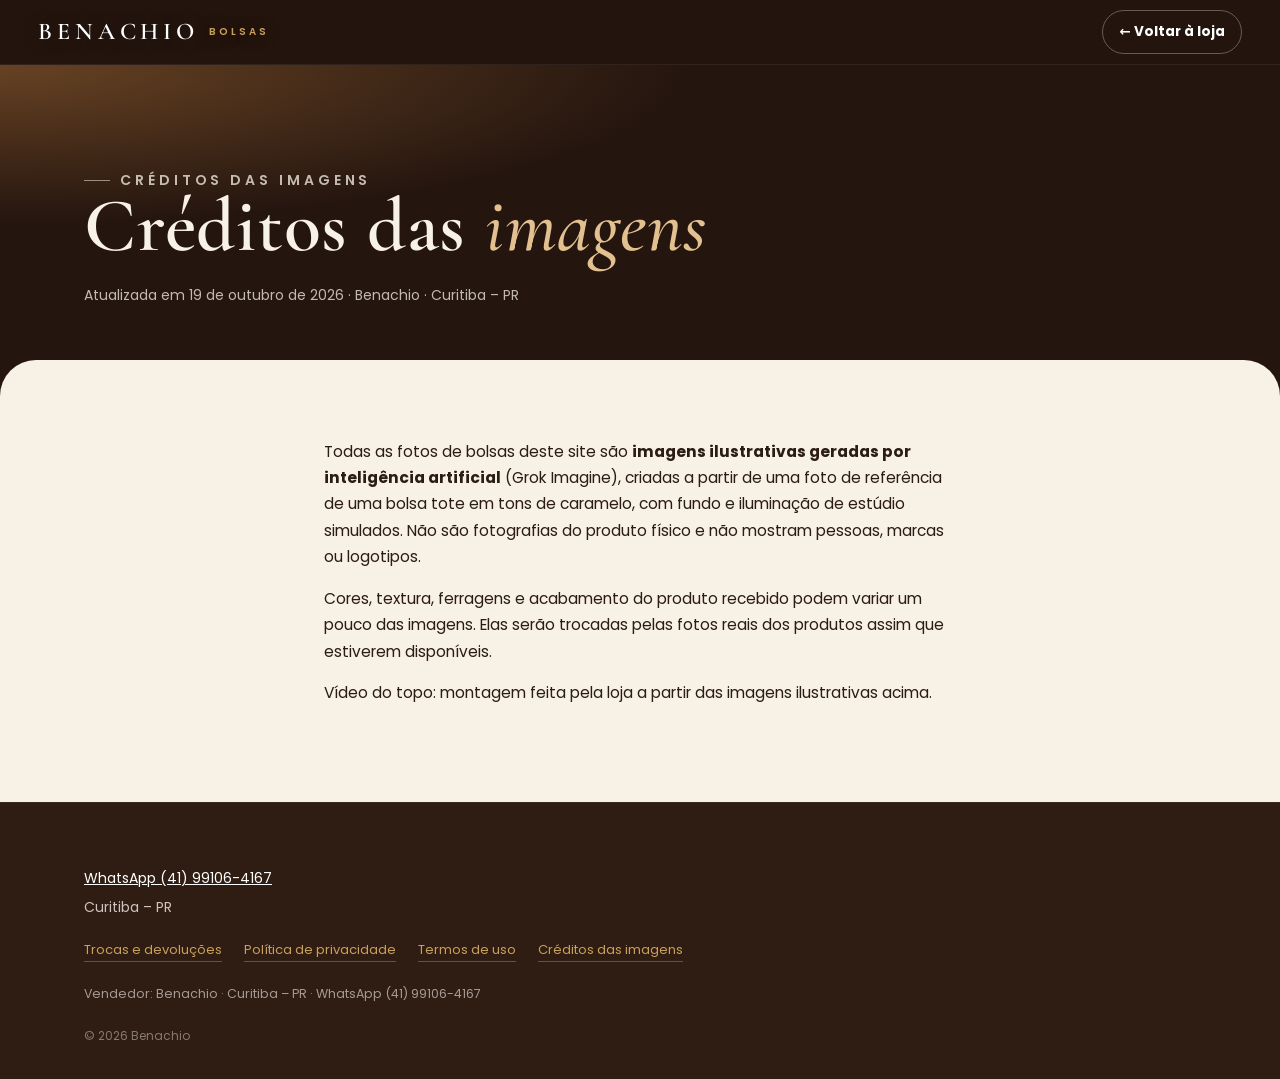
==== commit 5b9d9123: "Remove CNPJ do site Benachio (pedido do dono)" ====
--- a/creditos.html
+++ b/creditos.html
@@ -2,10 +2,10 @@
 <title>Créditos das imagens | Benachio</title><meta name="theme-color" content="#24150f"><link rel="icon" href="favicon.svg" type="image/svg+xml">
 <link rel="preconnect" href="https://fonts.googleapis.com"><link rel="preconnect" href="https://fonts.gstatic.com" crossorigin>
 <link href="https://fonts.googleapis.com/css2?family=Cormorant+Garamond:ital,wght@0,500;0,600;0,700;1,500;1,600&family=Poppins:wght@400;500;600;700&display=swap" rel="stylesheet">
-<link rel="stylesheet" href="css/style.css?v=m1"><link rel="stylesheet" href="css/bolsas.css?v=2"></head>
+<link rel="stylesheet" href="css/style.css?v=m1"><link rel="stylesheet" href="css/bolsas.css?v=3"></head>
 <body class="legal-page"><header class="legal-top"><div class="topbar__in"><a class="brand" href="./"><span class="brand__logo">Benachio</span><span class="brand__sub">Bolsas</span></a><a class="legal-back" href="./">&larr; Voltar à loja</a></div></header>
 <main id="conteudo"><section class="legal-hero"><div class="wrap"><p class="eyebrow">Créditos das imagens</p><h1 class="display">Créditos das <em>imagens</em></h1>
-<p>Atualizada em 19 de outubro de 2026 · Benachio · CNPJ 37.789.447/0001-00 · Curitiba – PR</p></div></section>
+<p>Atualizada em 19 de outubro de 2026 · Benachio · Curitiba – PR</p></div></section>
 <section class="legal"><div class="wrap legal__body">
 <p>Todas as fotos de bolsas deste site são <strong>imagens ilustrativas geradas por inteligência artificial</strong> (Grok Imagine), criadas a partir de uma foto de referência de uma bolsa tote em tons de caramelo, com fundo e iluminação de estúdio simulados. Não são fotografias do produto físico e não mostram pessoas, marcas ou logotipos.</p>
 <p>Cores, textura, ferragens e acabamento do produto recebido podem variar um pouco das imagens. Elas serão trocadas pelas fotos reais dos produtos assim que estiverem disponíveis.</p>
@@ -13,4 +13,4 @@
 <footer class="footer"><div class="wrap footer__in">
 <ul class="footer__list"><li><a href="https://wa.me/5541991064167" target="_blank" rel="noopener">WhatsApp (41) 99106-4167</a></li><li>Curitiba – PR</li></ul>
 <nav class="footer__legal"><a href="trocas.html">Trocas e devoluções</a><a href="privacidade.html">Política de privacidade</a><a href="termos.html">Termos de uso</a><a href="creditos.html">Créditos das imagens</a></nav>
-<p class="footer__seller">Vendedor: Benachio · CNPJ 37.789.447/0001-00 · Curitiba – PR · WhatsApp (41) 99106-4167</p><p class="footer__copy">© 2026 Benachio</p></div></footer></body></html>+<p class="footer__seller">Vendedor: Benachio · Curitiba – PR · WhatsApp (41) 99106-4167</p><p class="footer__copy">© 2026 Benachio</p></div></footer></body></html>
--- a/css/bolsas.css
+++ b/css/bolsas.css
@@ -93,3 +93,6 @@
 /* fotos quadradas (1:1) também no detalhe do produto */
 .car--p{aspect-ratio:1/1}
 .pm__gallery{padding-bottom:0}
+/* legibilidade do nome sobre fotos claras */
+.hero__title{text-shadow:0 2px 22px rgba(20,10,5,.7),0 0 3px rgba(20,10,5,.45)}
+.hero__title em{color:#f0cf9a}
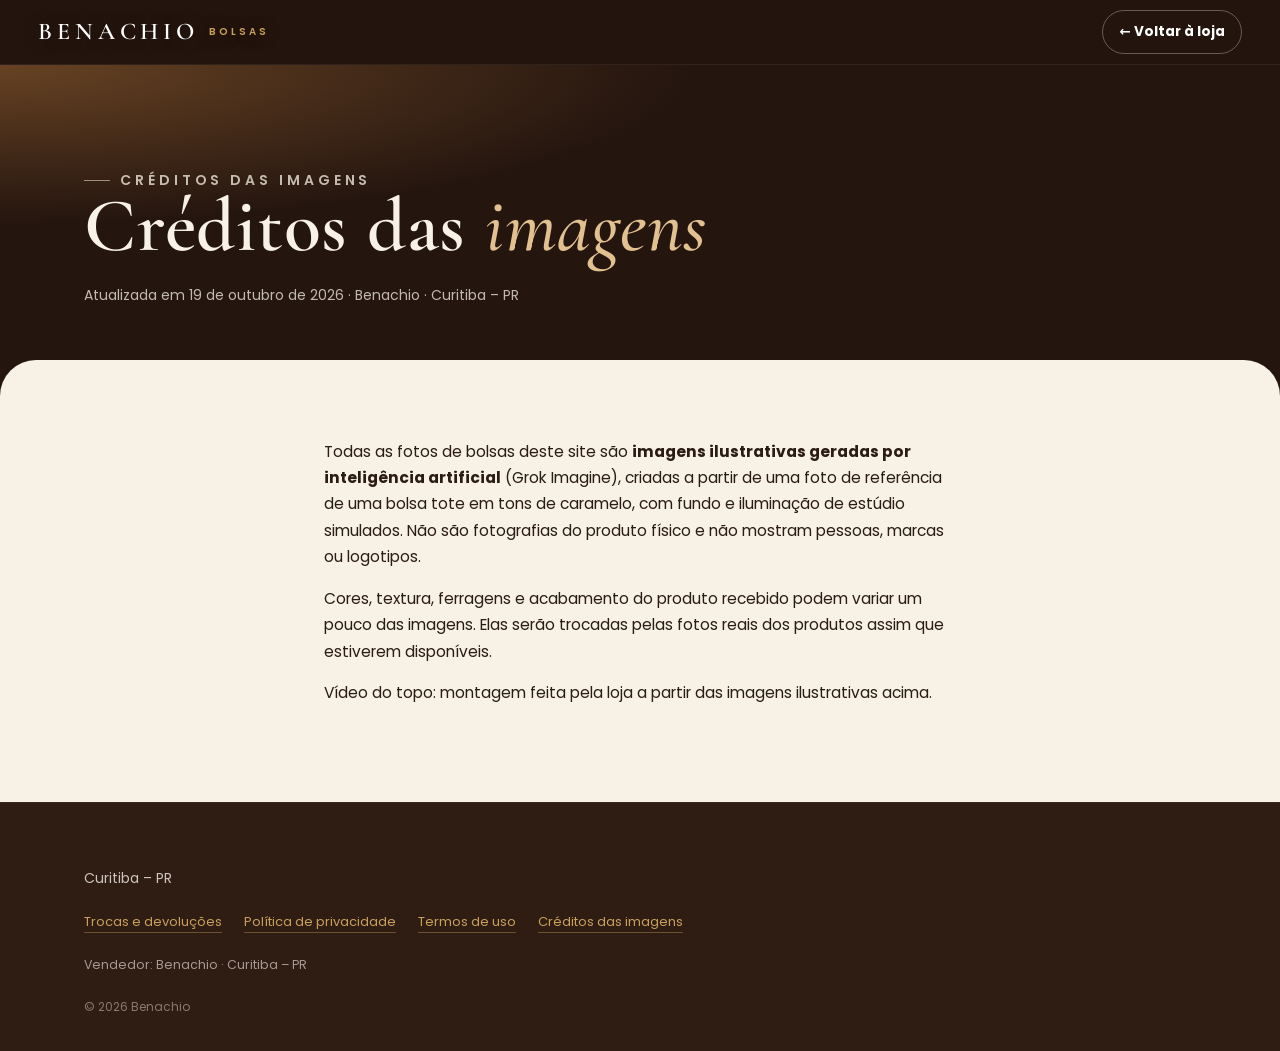
==== commit dd1cfb1f: "Remove WhatsApp da loja Benachio (pedido do dono)" ====
--- a/creditos.html
+++ b/creditos.html
@@ -11,6 +11,6 @@
 <p>Cores, textura, ferragens e acabamento do produto recebido podem variar um pouco das imagens. Elas serão trocadas pelas fotos reais dos produtos assim que estiverem disponíveis.</p>
 <p>Vídeo do topo: montagem feita pela loja a partir das imagens ilustrativas acima.</p></div></section></main>
 <footer class="footer"><div class="wrap footer__in">
-<ul class="footer__list"><li><a href="https://wa.me/5541991064167" target="_blank" rel="noopener">WhatsApp (41) 99106-4167</a></li><li>Curitiba – PR</li></ul>
+<ul class="footer__list"><li>Curitiba – PR</li></ul>
 <nav class="footer__legal"><a href="trocas.html">Trocas e devoluções</a><a href="privacidade.html">Política de privacidade</a><a href="termos.html">Termos de uso</a><a href="creditos.html">Créditos das imagens</a></nav>
-<p class="footer__seller">Vendedor: Benachio · Curitiba – PR · WhatsApp (41) 99106-4167</p><p class="footer__copy">© 2026 Benachio</p></div></footer></body></html>+<p class="footer__seller">Vendedor: Benachio · Curitiba – PR</p><p class="footer__copy">© 2026 Benachio</p></div></footer></body></html>
